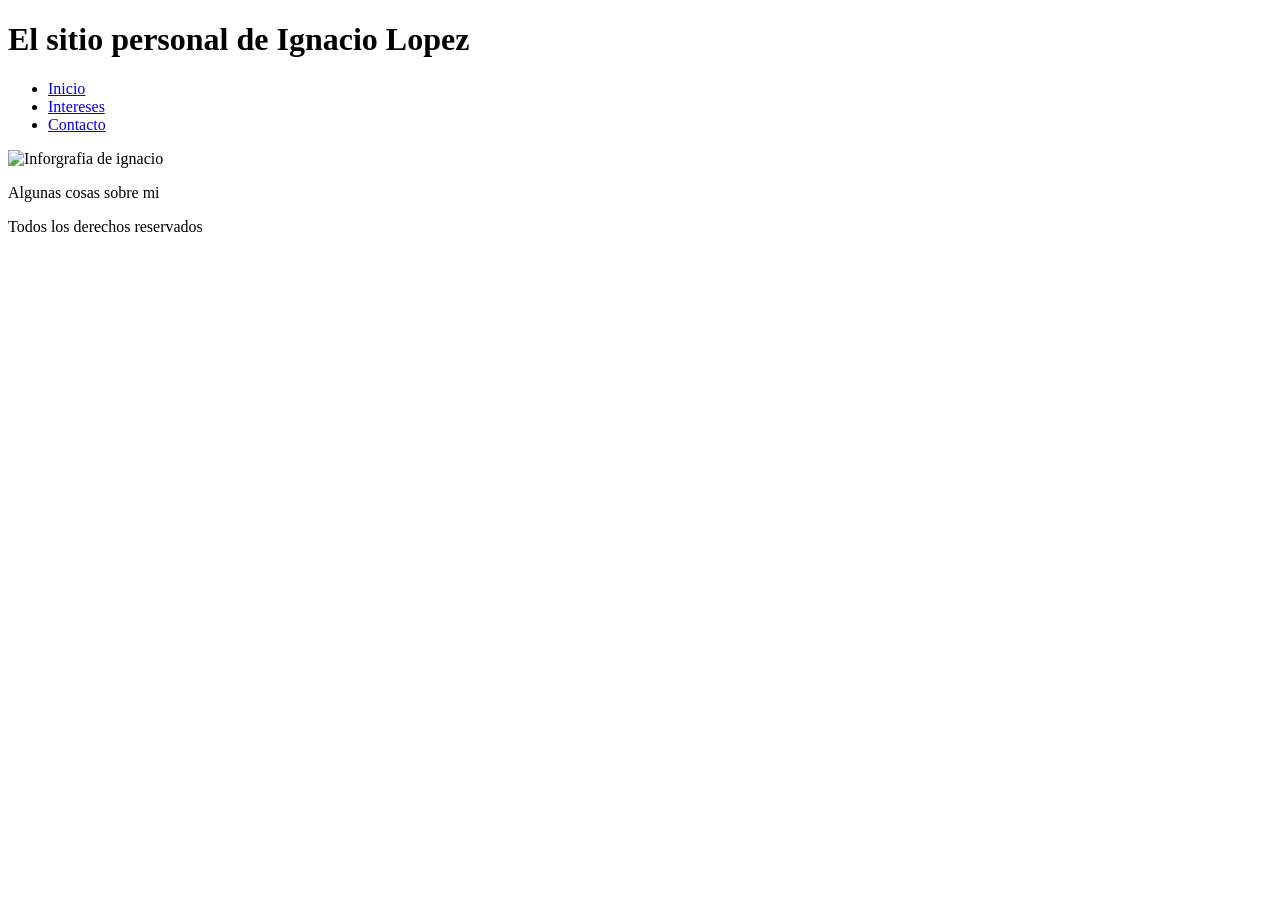
==== index.html @ e72b5883 "Create index.html" ====
<!DOCTYPE html>
<html lang="es">
<head>
    <meta charset="UTF-8">
    <meta name="viewport" content="width=device-width, initial-scale=1.0">
    <title>Mi Primer Sitio</title>
</head>
<body>
    <header>
        <h1>El sitio personal de Ignacio Lopez</h1>
        <nav>
            <ul>
                <li><a href="index.html">Inicio</a></li>
                <li><a href="Intereses.html">Intereses</a></li>
                <li><a href="Contacto.html">Contacto</a></li>
            </ul>
        </nav>
    </header>
        <main>
            <img src="img/Conoce_a_Ignacio_Lopez_Desarrollador.png" alt="Inforgrafia de ignacio">
            <p>Algunas cosas sobre mi</p>
        </main>
        <footer>
            <p>Todos los derechos reservados</p>
        </footer>
</body>
</html>
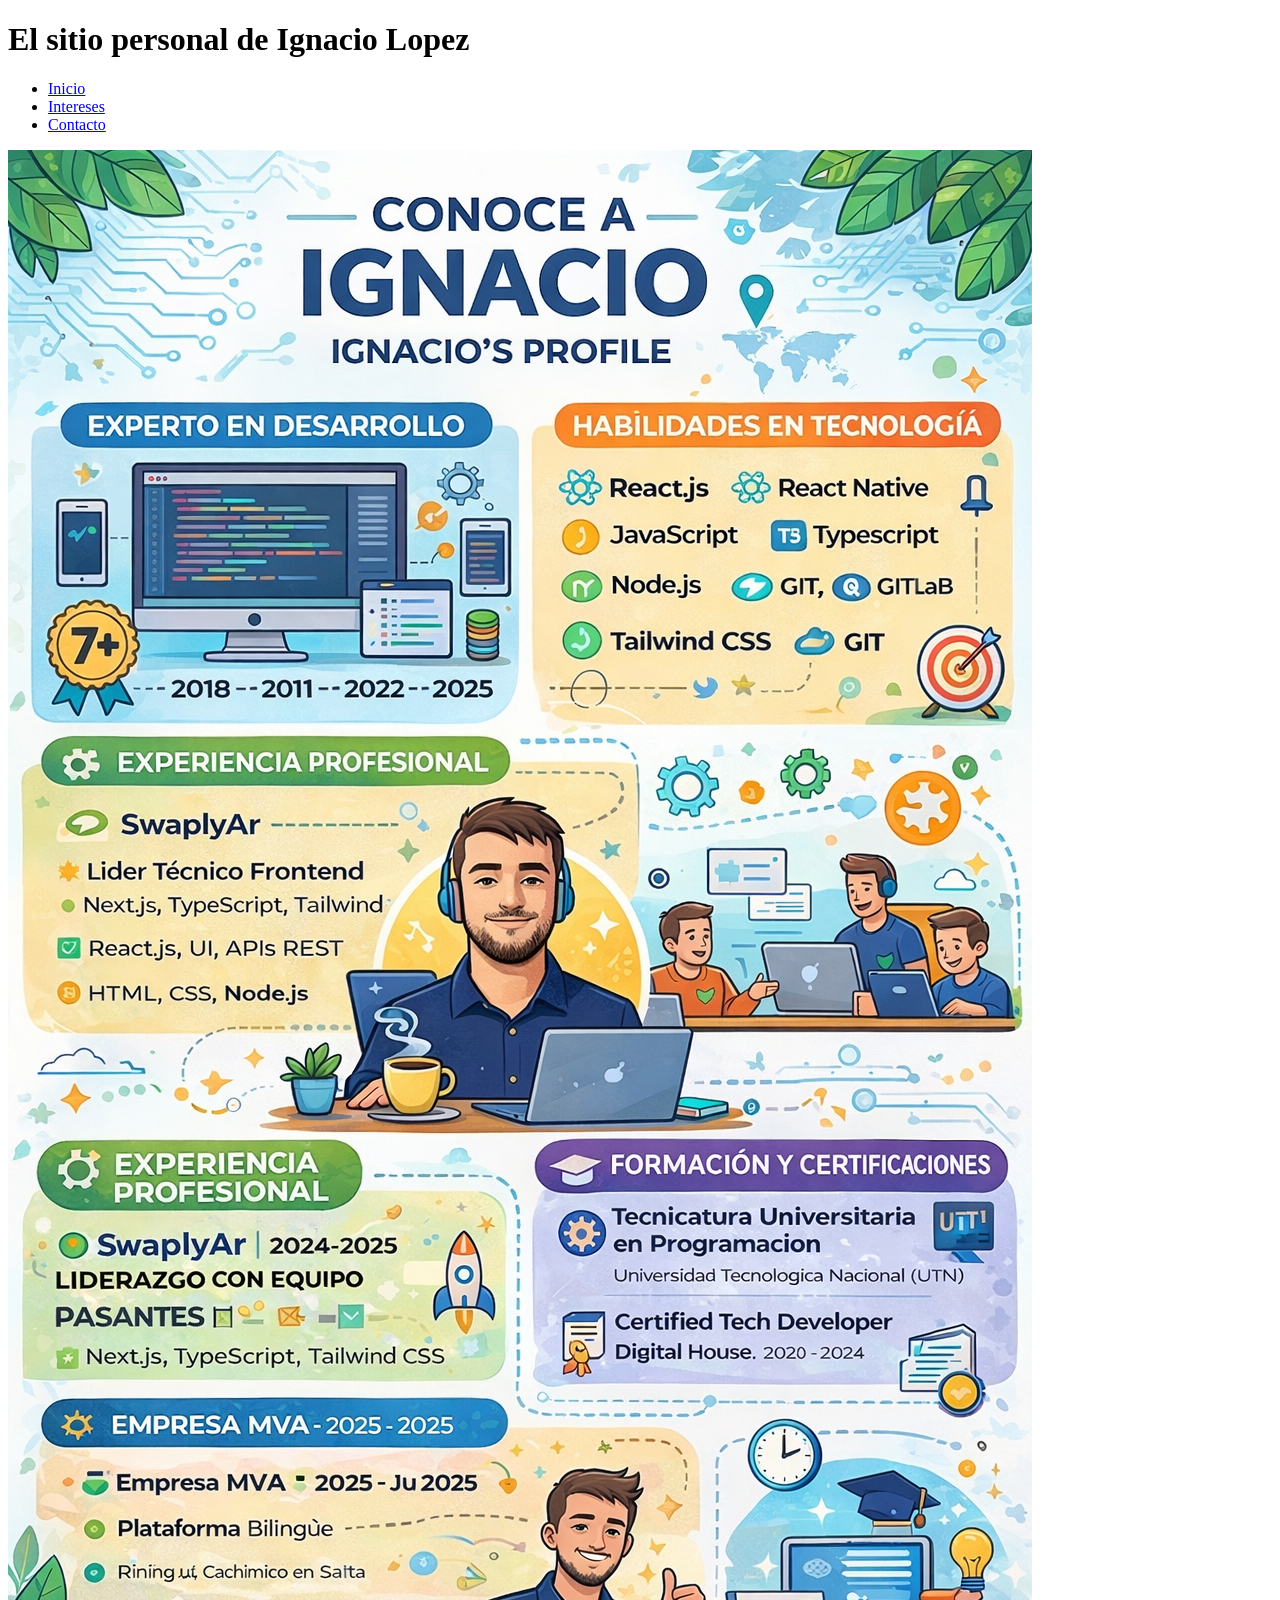
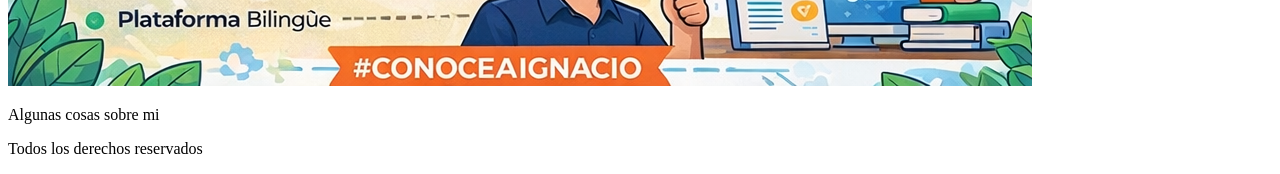
==== commit f6407435: "Update index.html" ====
--- a/index.html
+++ b/index.html
@@ -4,6 +4,7 @@
     <meta charset="UTF-8">
     <meta name="viewport" content="width=device-width, initial-scale=1.0">
     <title>Mi Primer Sitio</title>
+    <link rel="stylesheet" href="Estilos/Estilo1.css">
 </head>
 <body>
     <header>
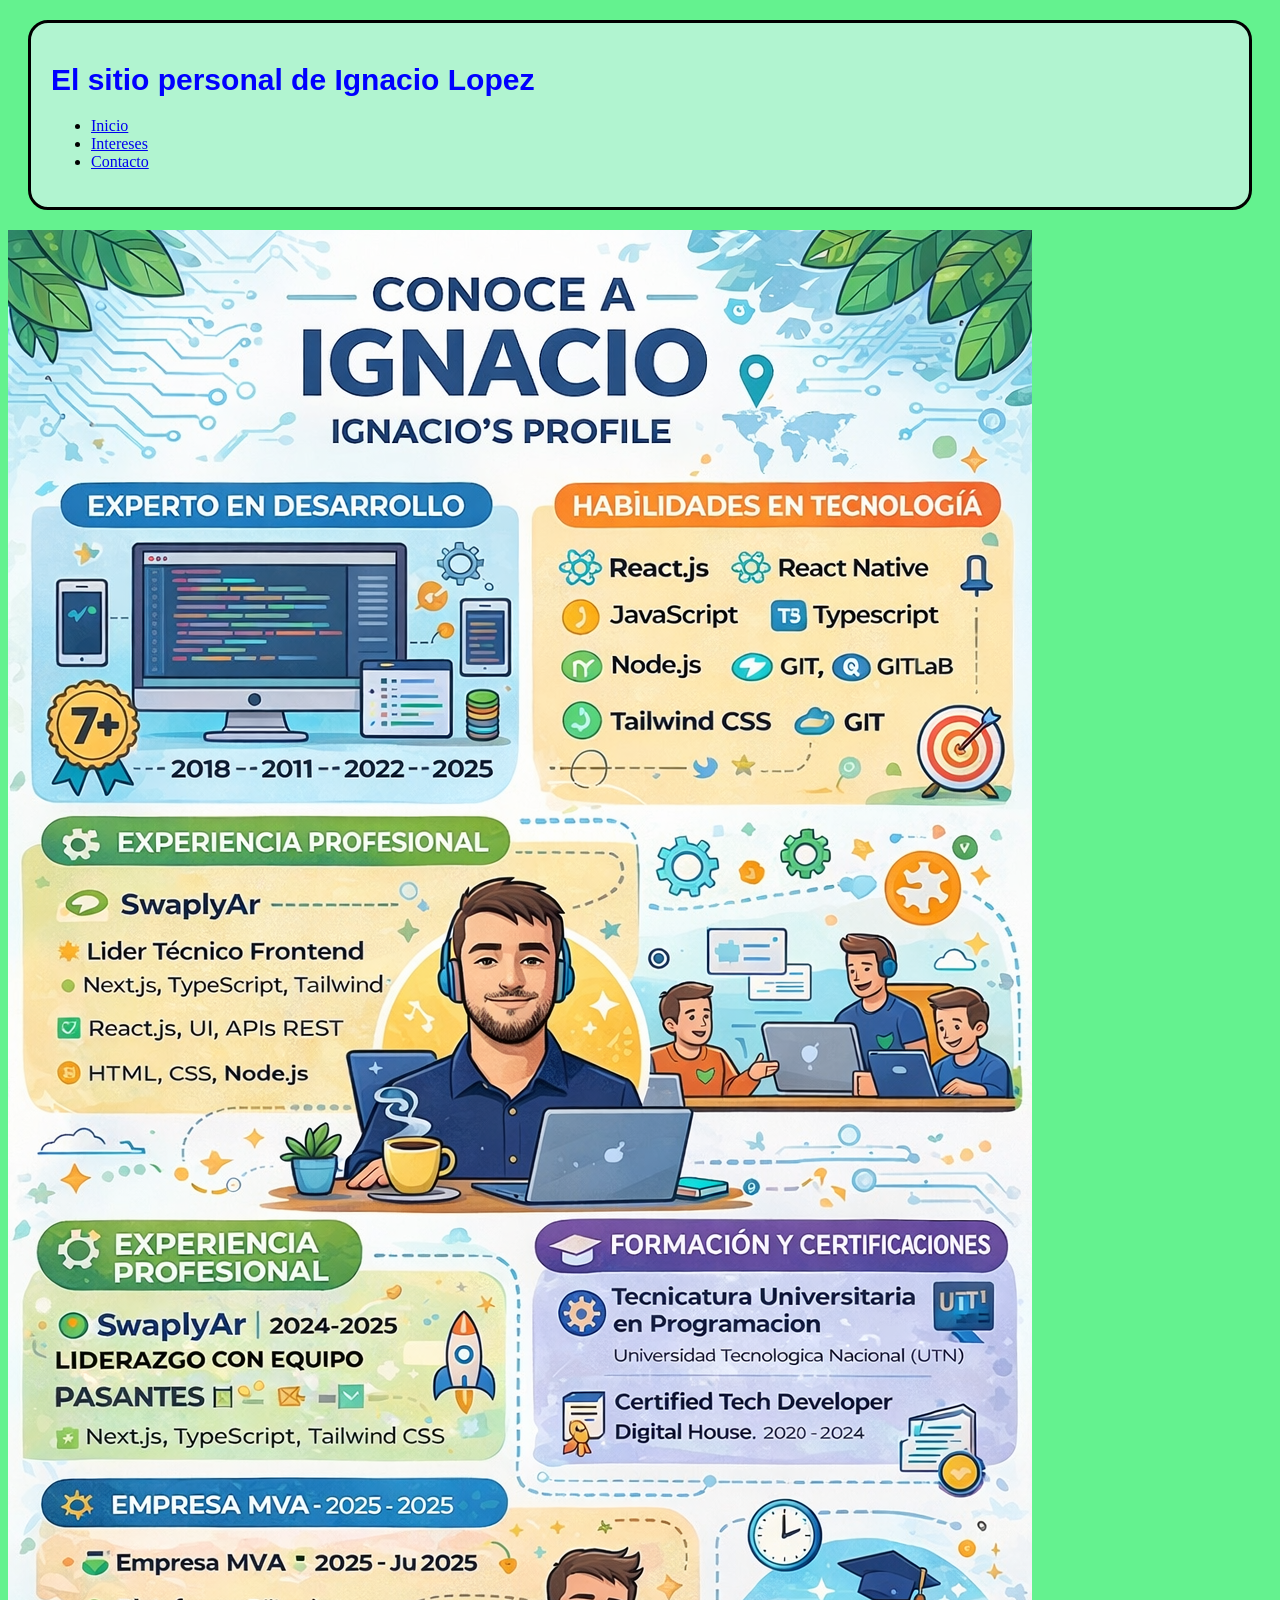
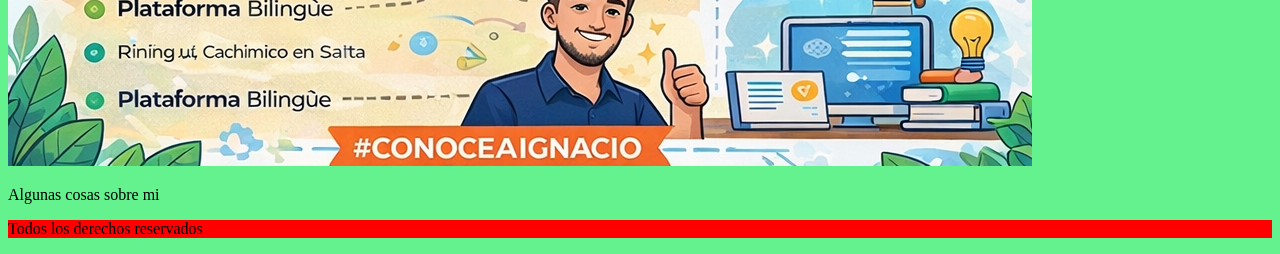
==== commit 4667a701: "Fix index.html" ====
--- a/index.html
+++ b/index.html
@@ -4,7 +4,7 @@
     <meta charset="UTF-8">
     <meta name="viewport" content="width=device-width, initial-scale=1.0">
     <title>Mi Primer Sitio</title>
-    <link rel="stylesheet" href="Estilos/Estilo1.css">
+    <link rel="stylesheet" href="styles/styles.css">
 </head>
 <body>
     <header>
--- a/styles/styles.css
+++ b/styles/styles.css
@@ -0,0 +1,38 @@
+h1{
+    font-family: Arial, Helvetica, sans-serif;
+    font-size: 30px;
+    color:blue
+}
+
+body{
+    background-color: rgb(100, 242, 143);
+}
+
+header{
+    background-color: rgb(177, 244, 208);
+    margin: 20px;
+    padding: 20px;
+    border: 3px solid;
+    border-radius: 20px;
+}
+footer{
+    background-color: red;
+}
+
+#textonblm{
+    font-family: 'Courier New', Courier, monospace;
+    background-color: rgb(137, 197, 216);
+}
+
+#paisaje{
+    margin: 10px;
+    border-radius: 20px;
+    border: 2px solid;
+    width: 1000px;
+    height: auto;
+}
+
+.estiloespecial{
+    color: blue;
+    font-size: 20px;
+}
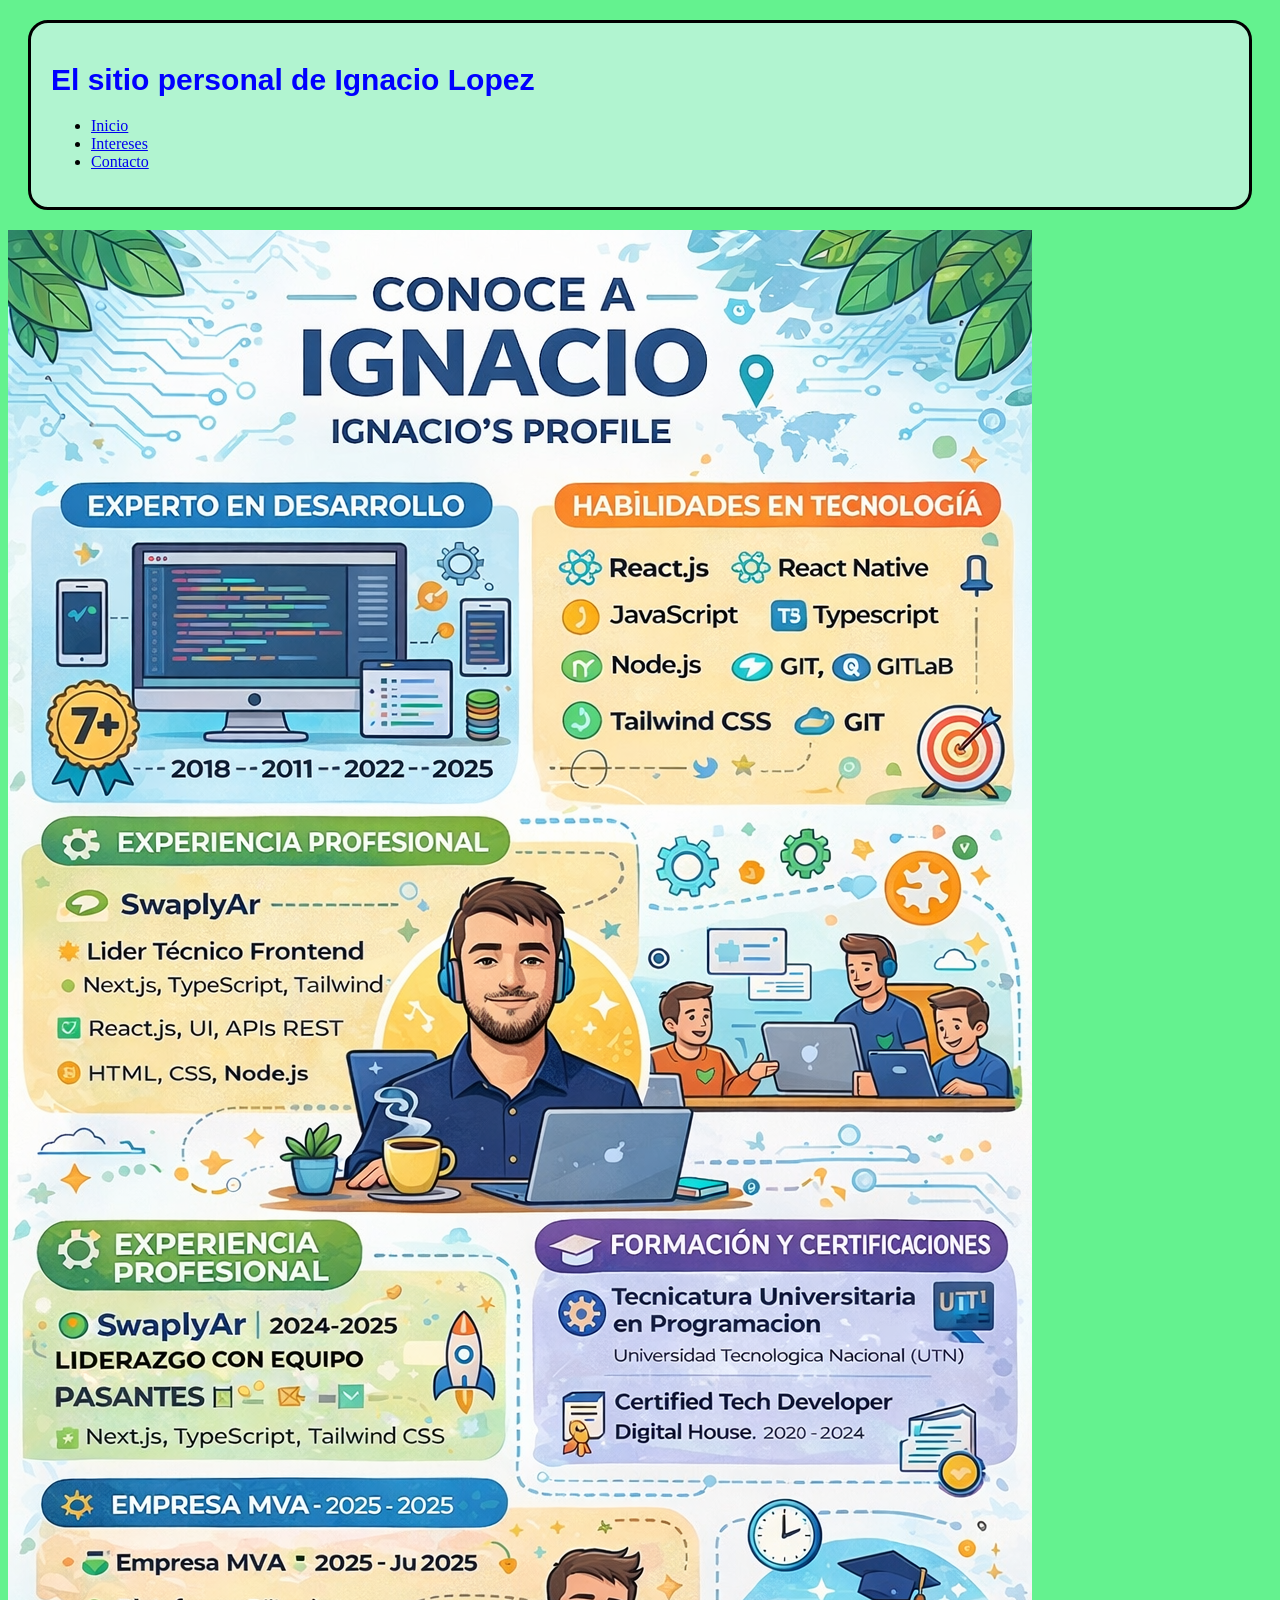
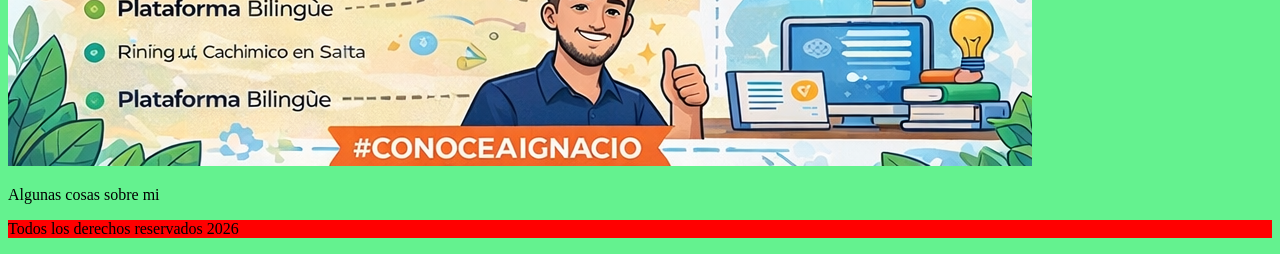
==== commit a1881b61: "fix index.html" ====
--- a/index.html
+++ b/index.html
@@ -22,7 +22,7 @@
             <p>Algunas cosas sobre mi</p>
         </main>
         <footer>
-            <p>Todos los derechos reservados</p>
+            <p>Todos los derechos reservados 2026</p>
         </footer>
 </body>
 </html>
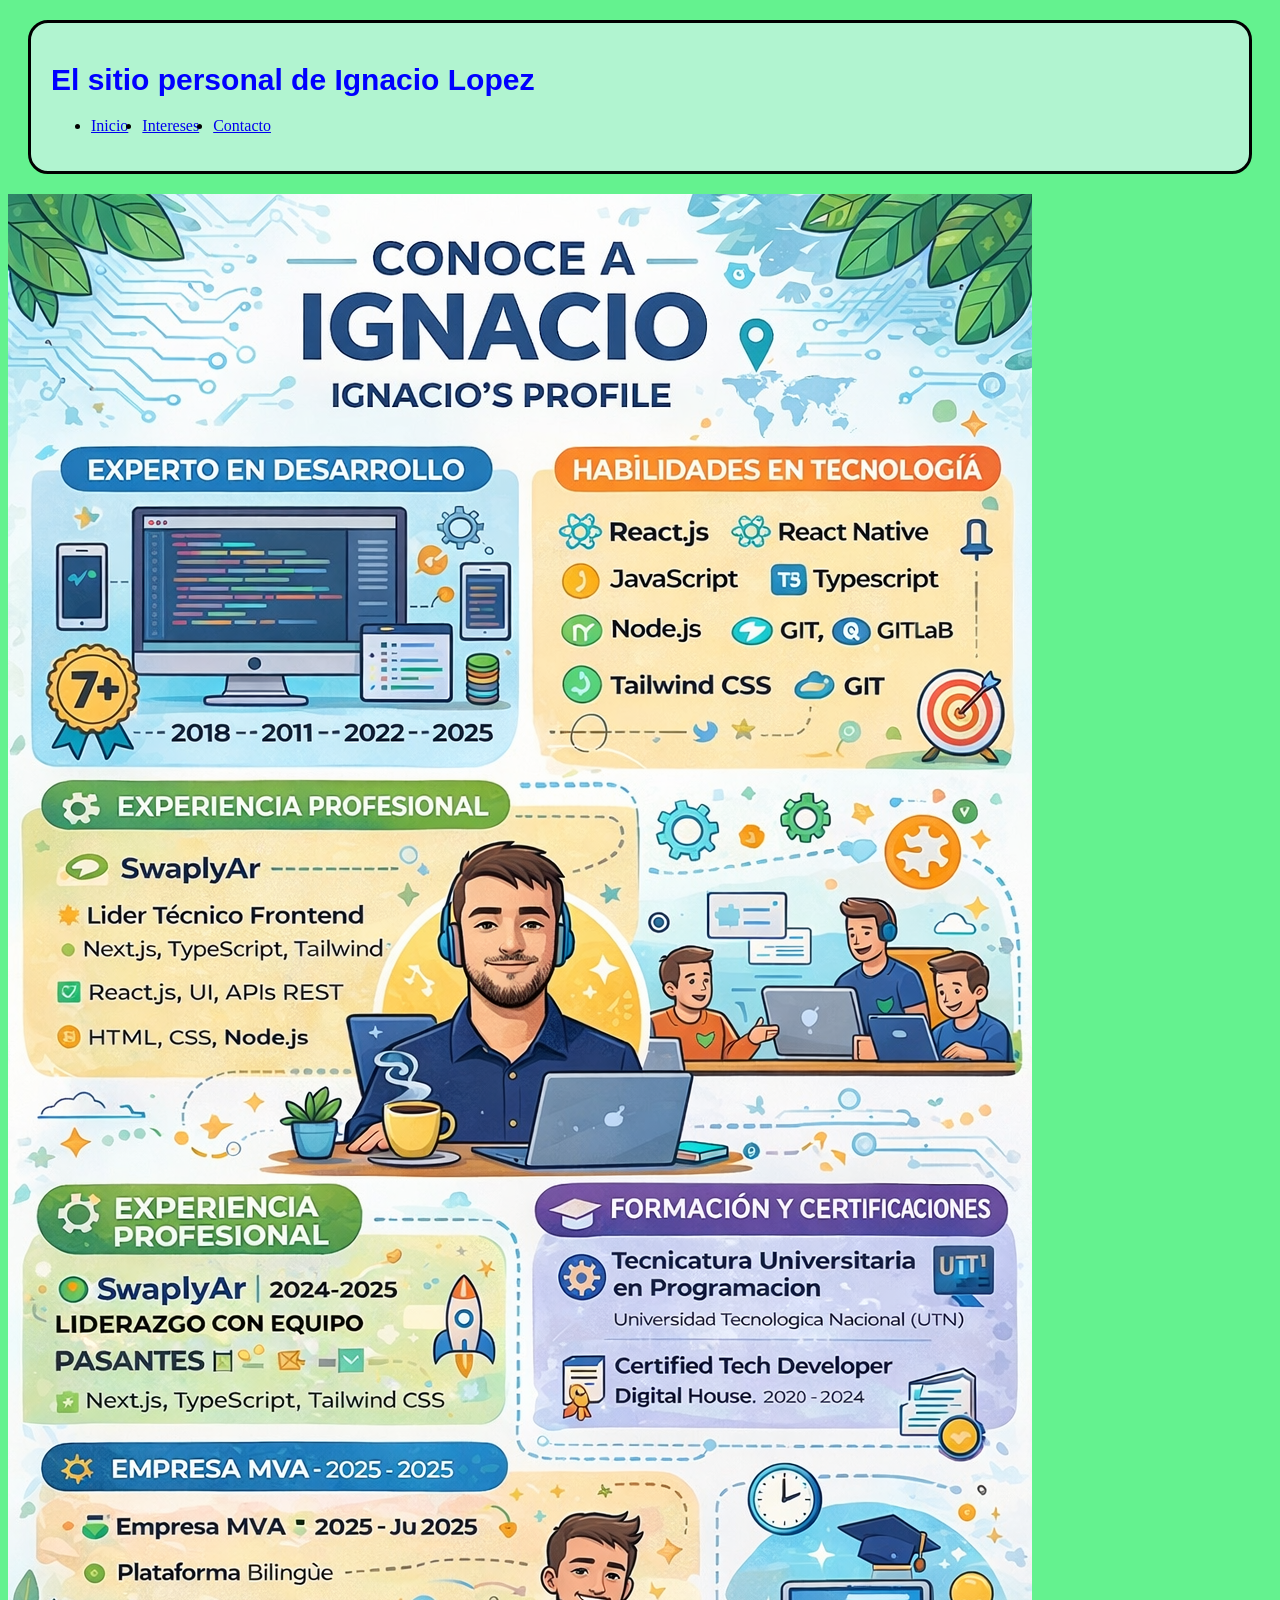
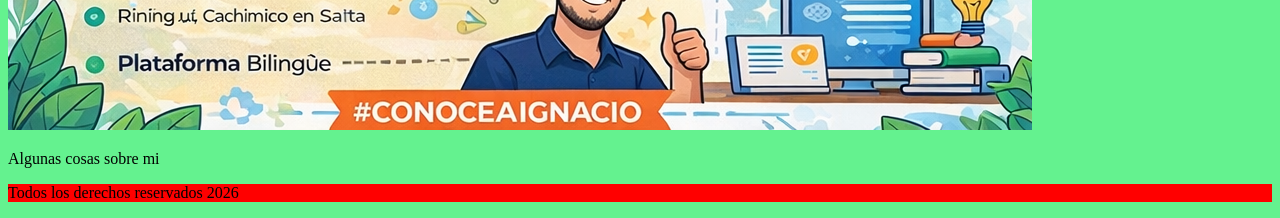
==== commit f5c76578: "index update" ====
--- a/index.html
+++ b/index.html
@@ -10,16 +10,16 @@
     <header>
         <h1>El sitio personal de Ignacio Lopez</h1>
         <nav>
-            <ul>
-                <li><a href="index.html">Inicio</a></li>
-                <li><a href="Intereses.html">Intereses</a></li>
-                <li><a href="Contacto.html">Contacto</a></li>
+            <ul style="display: flex; gap: 14px;">
+                <li class="puntos"><a href="index.html">Inicio</a></li>
+                <li class="puntos"><a href="Intereses.html">Intereses</a></li>
+                <li class="puntos"><a href="Contacto.html">Contacto</a></li>
             </ul>
         </nav>
     </header>
         <main>
             <img src="img/Conoce_a_Ignacio_Lopez_Desarrollador.png" alt="Inforgrafia de ignacio">
-            <p>Algunas cosas sobre mi</p>
+            <p class="piola">Algunas cosas sobre mi</p>
         </main>
         <footer>
             <p>Todos los derechos reservados 2026</p>
